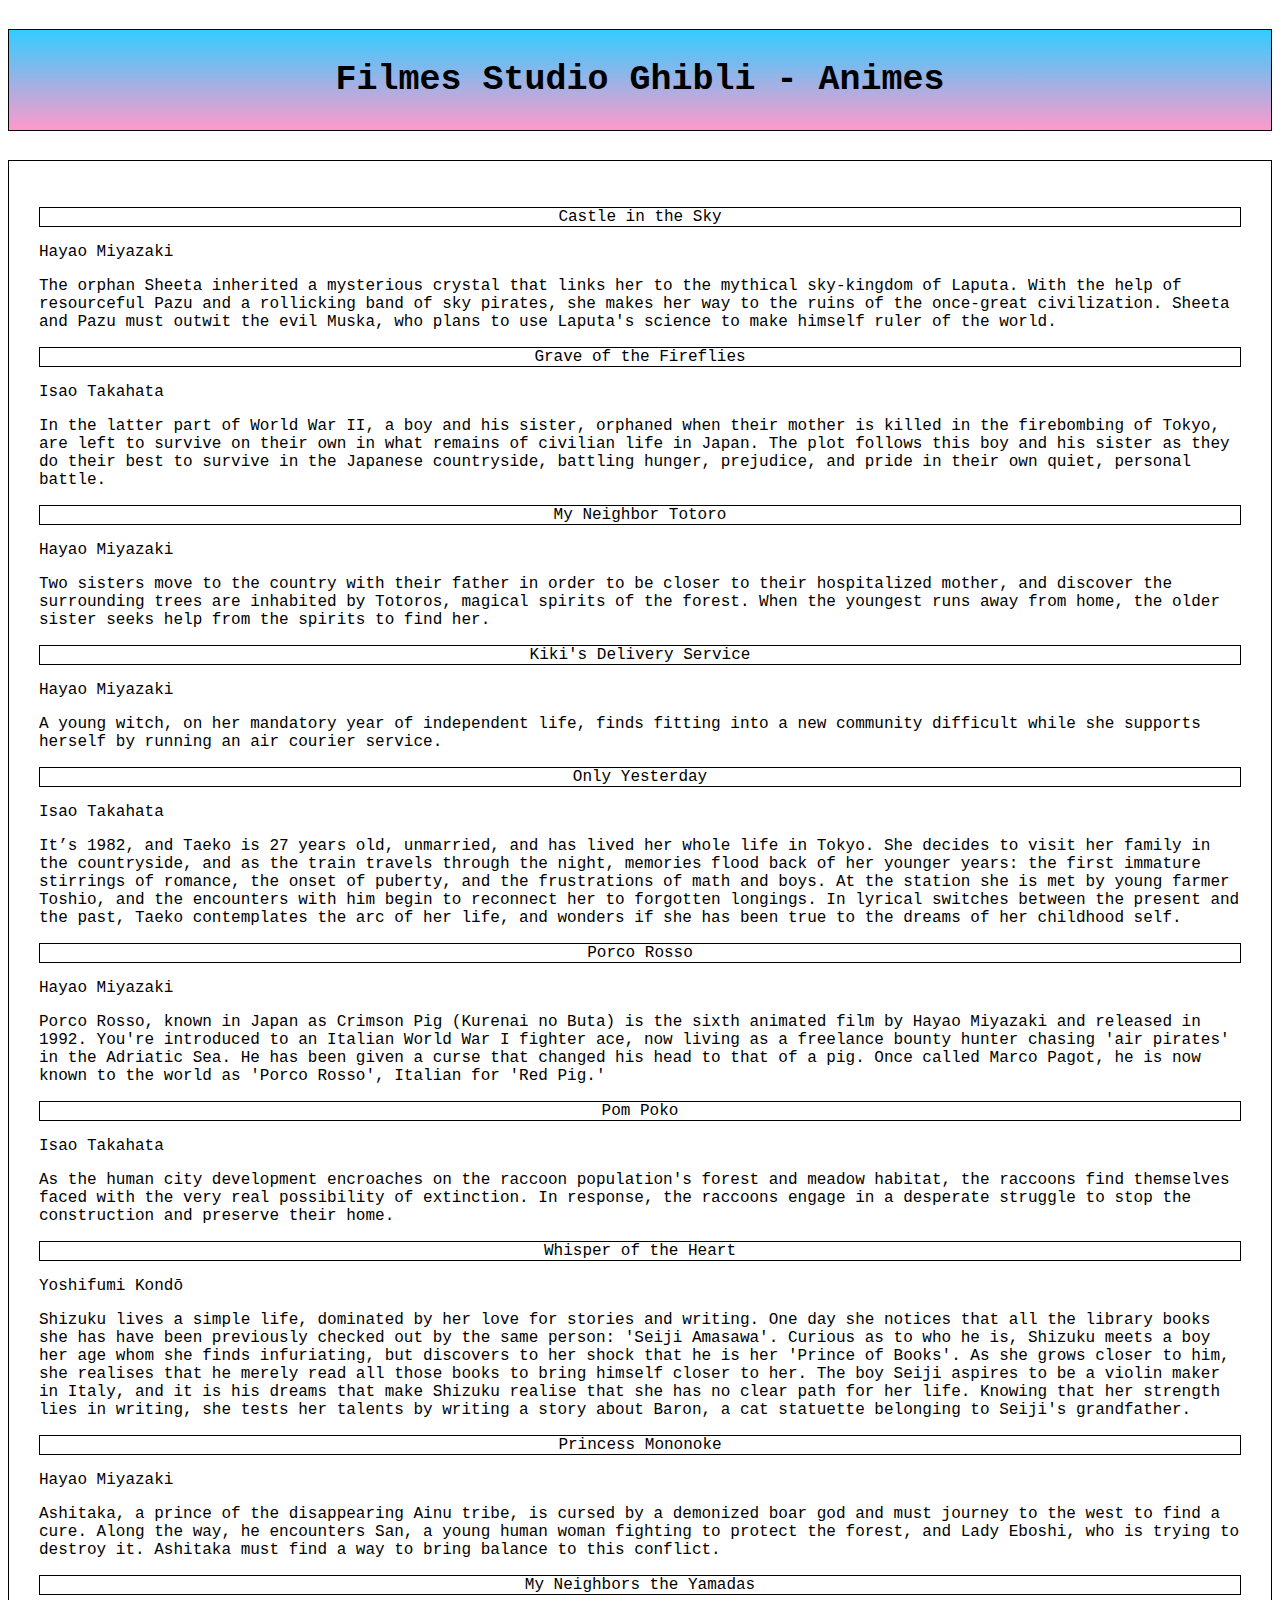
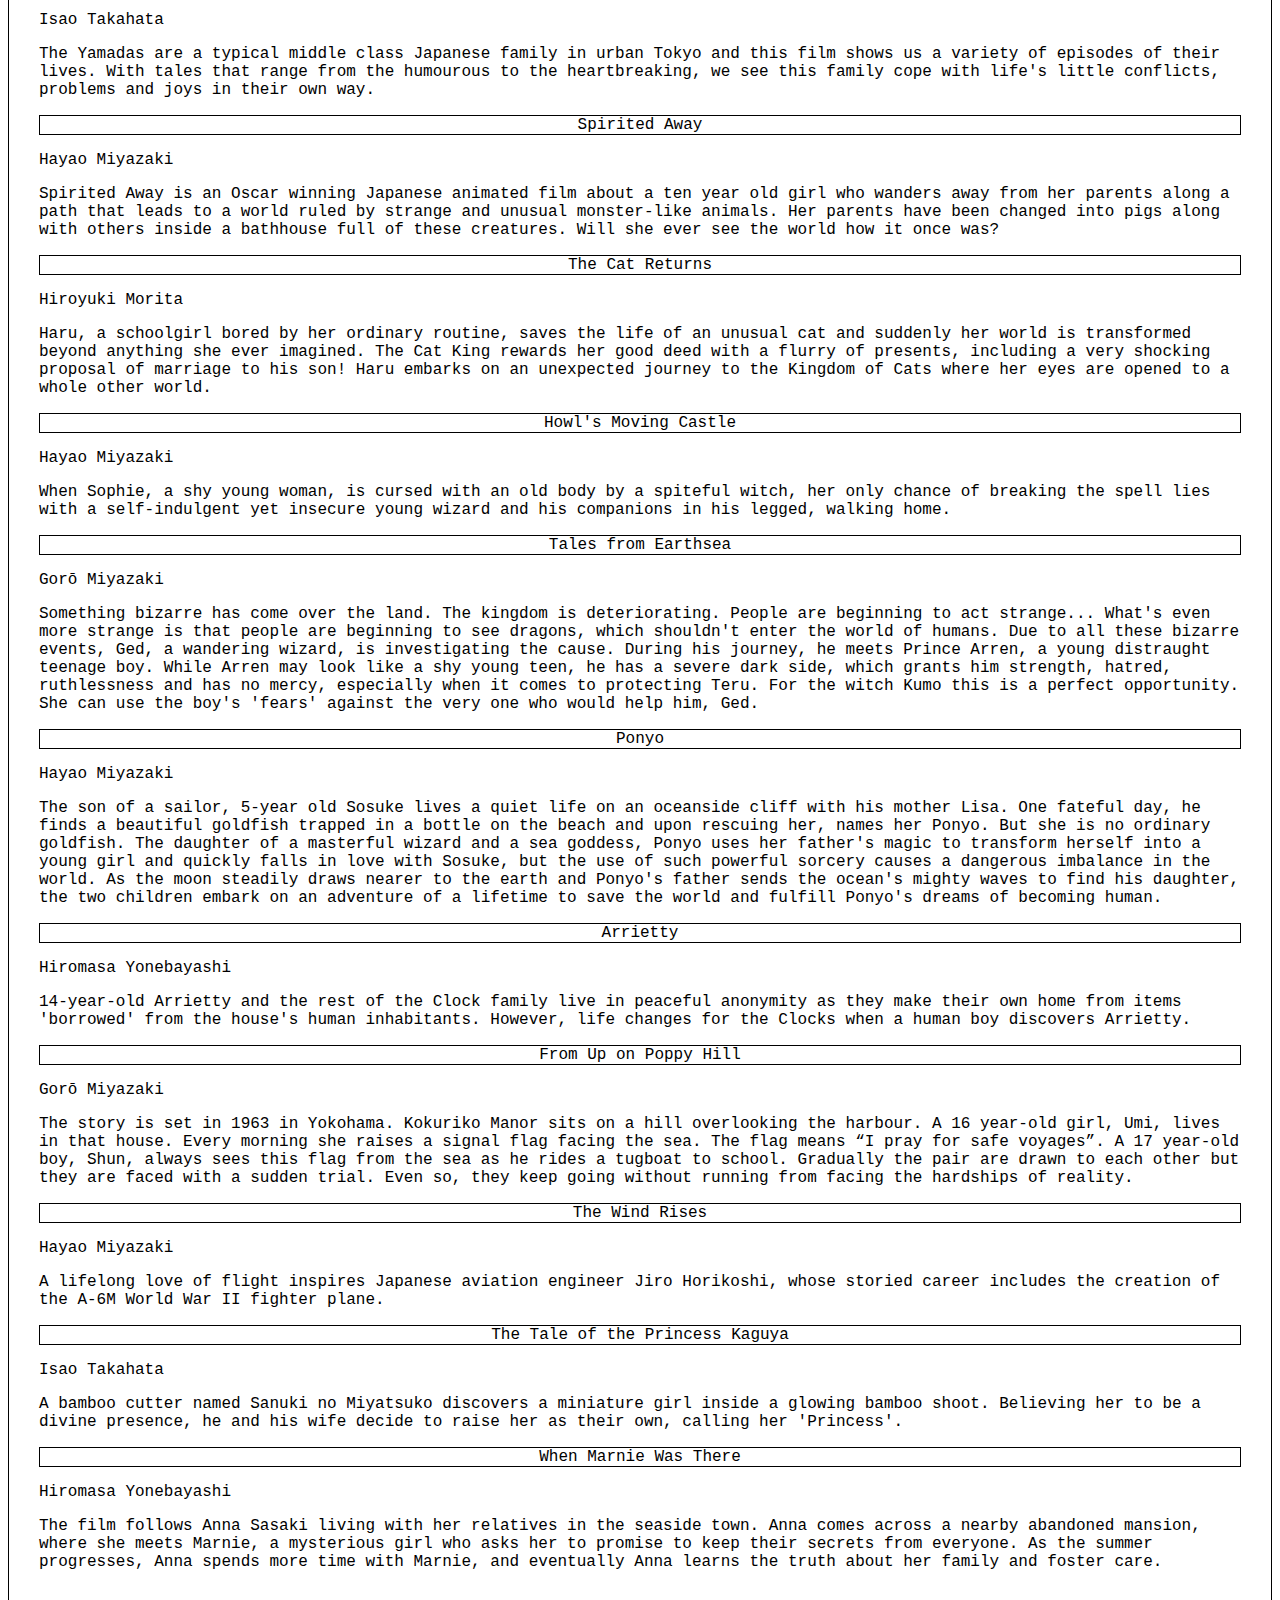
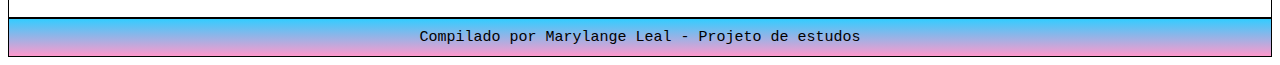
==== index.html @ 7b473c95 "Aprendendo como consumir uma API" ====
<!DOCTYPE html>
<html lang="pt-br">
<head>
  <meta charset="UTF-8">
  <meta name="viewport" content="width=device-width, initial-scale=1.0">
  <title>Filmes Studio Ghibli - Animes</title>
  <link rel="stylesheet" type="text/css" href="style.css">
</head>
<body>
  <header>
    <h2 class="titlePage">Filmes Studio Ghibli - Animes</h2>
  </header>
  <main class="container"></main>
  <footer class="footer">Compilado por Marylange Leal - Projeto de estudos</footer>
  <script src="testeMary4.js"></script>
</body>
</html>
---- style.css ----
.autor {
    font-family: "Lucida Console", Courier, monospace;
}

.descricao {
    font-family: "Lucida Console", Courier, monospace;
}

.container {
    border: 1px solid black;
    padding: 30px;
}

.footer {
    background: linear-gradient(to bottom, #33ccff 0%, #ff99cc 100%);
    border: 1px solid black;
    font-family: "Lucida Console", Courier, monospace;
    font-size: 15px;
    text-align: center;
    padding: 10px;
}

.titlePage {
    background: linear-gradient(to bottom, #33ccff 0%, #ff99cc 100%);
    border: 1px solid black;
    font-family: "Lucida Console", Courier, monospace;
    font-size: 35px;
    text-align: center;
    padding: 30px;
}

.titulo {
    border: 1px solid black;
    font-family: "Lucida Console", Courier, monospace;
    text-align: center;
}

@media (max-width: 600px) {
    .itens {
        flex-direction: column;
    }
}
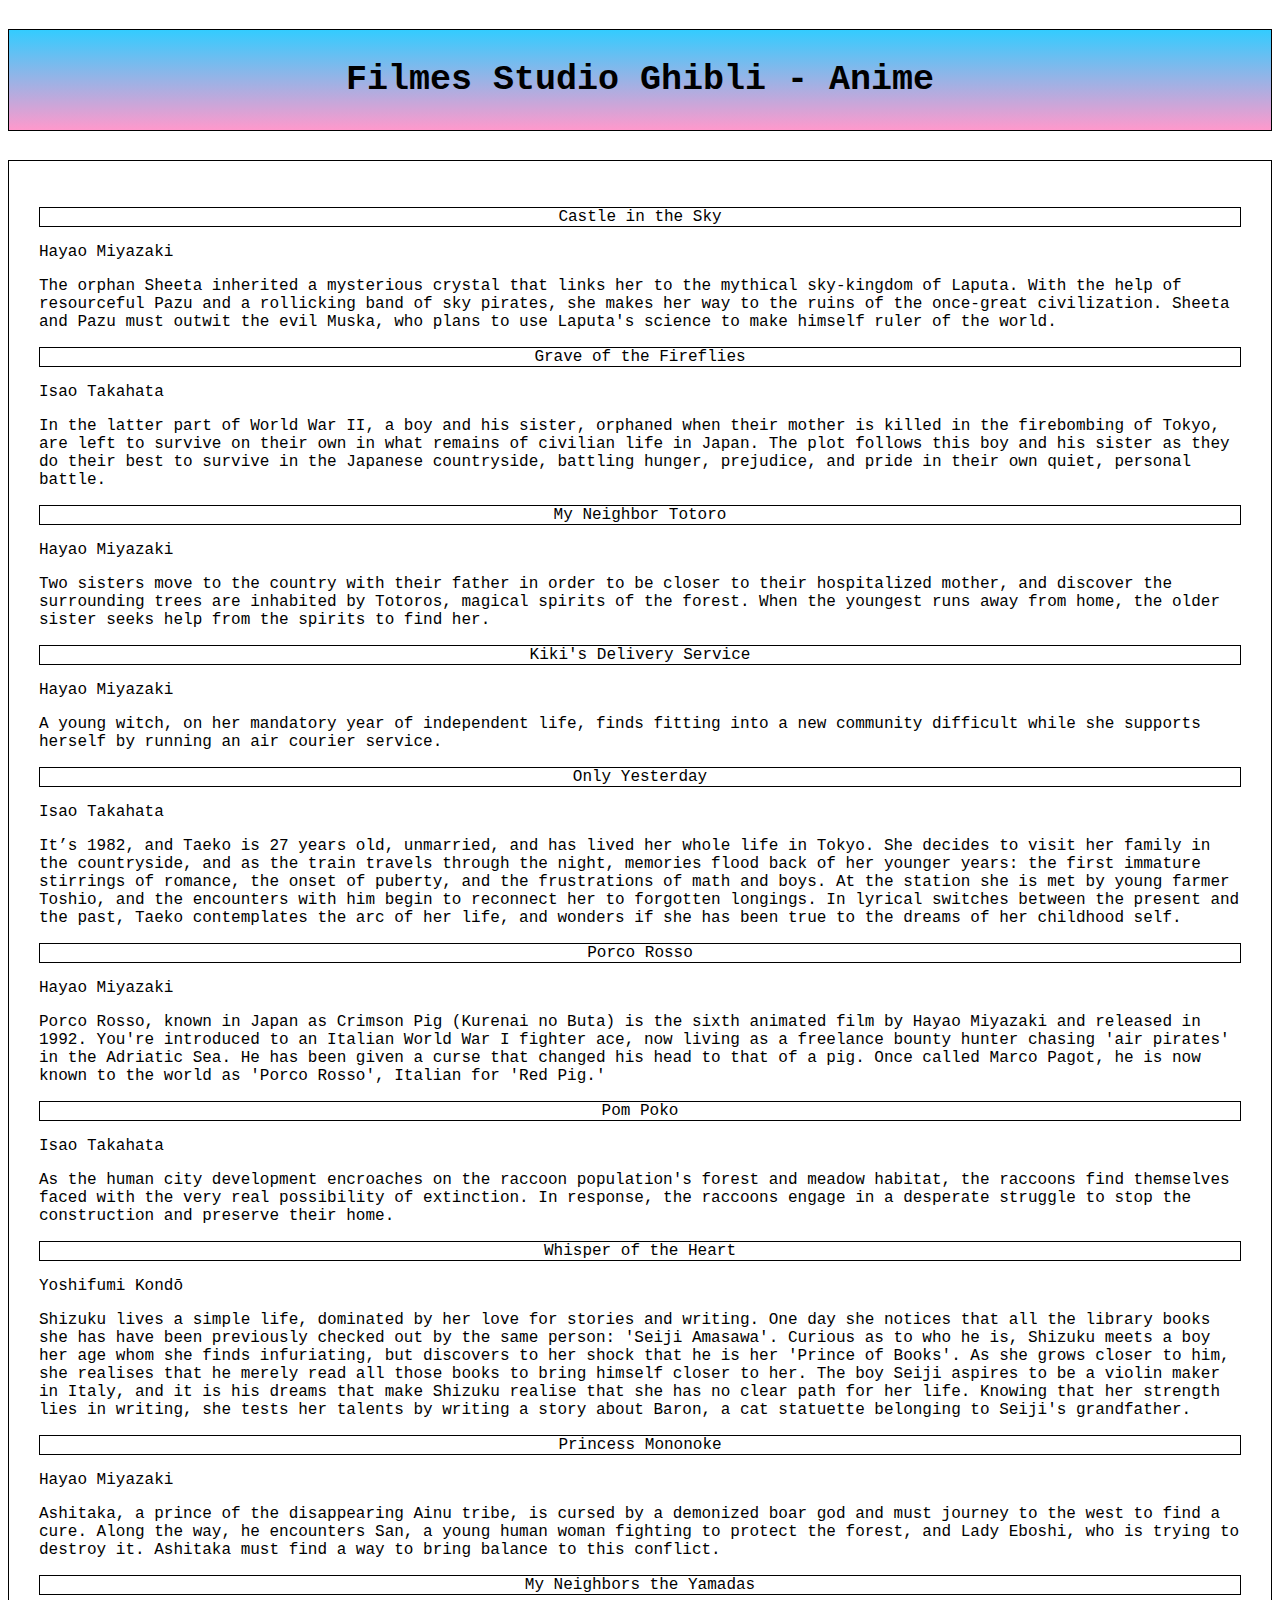
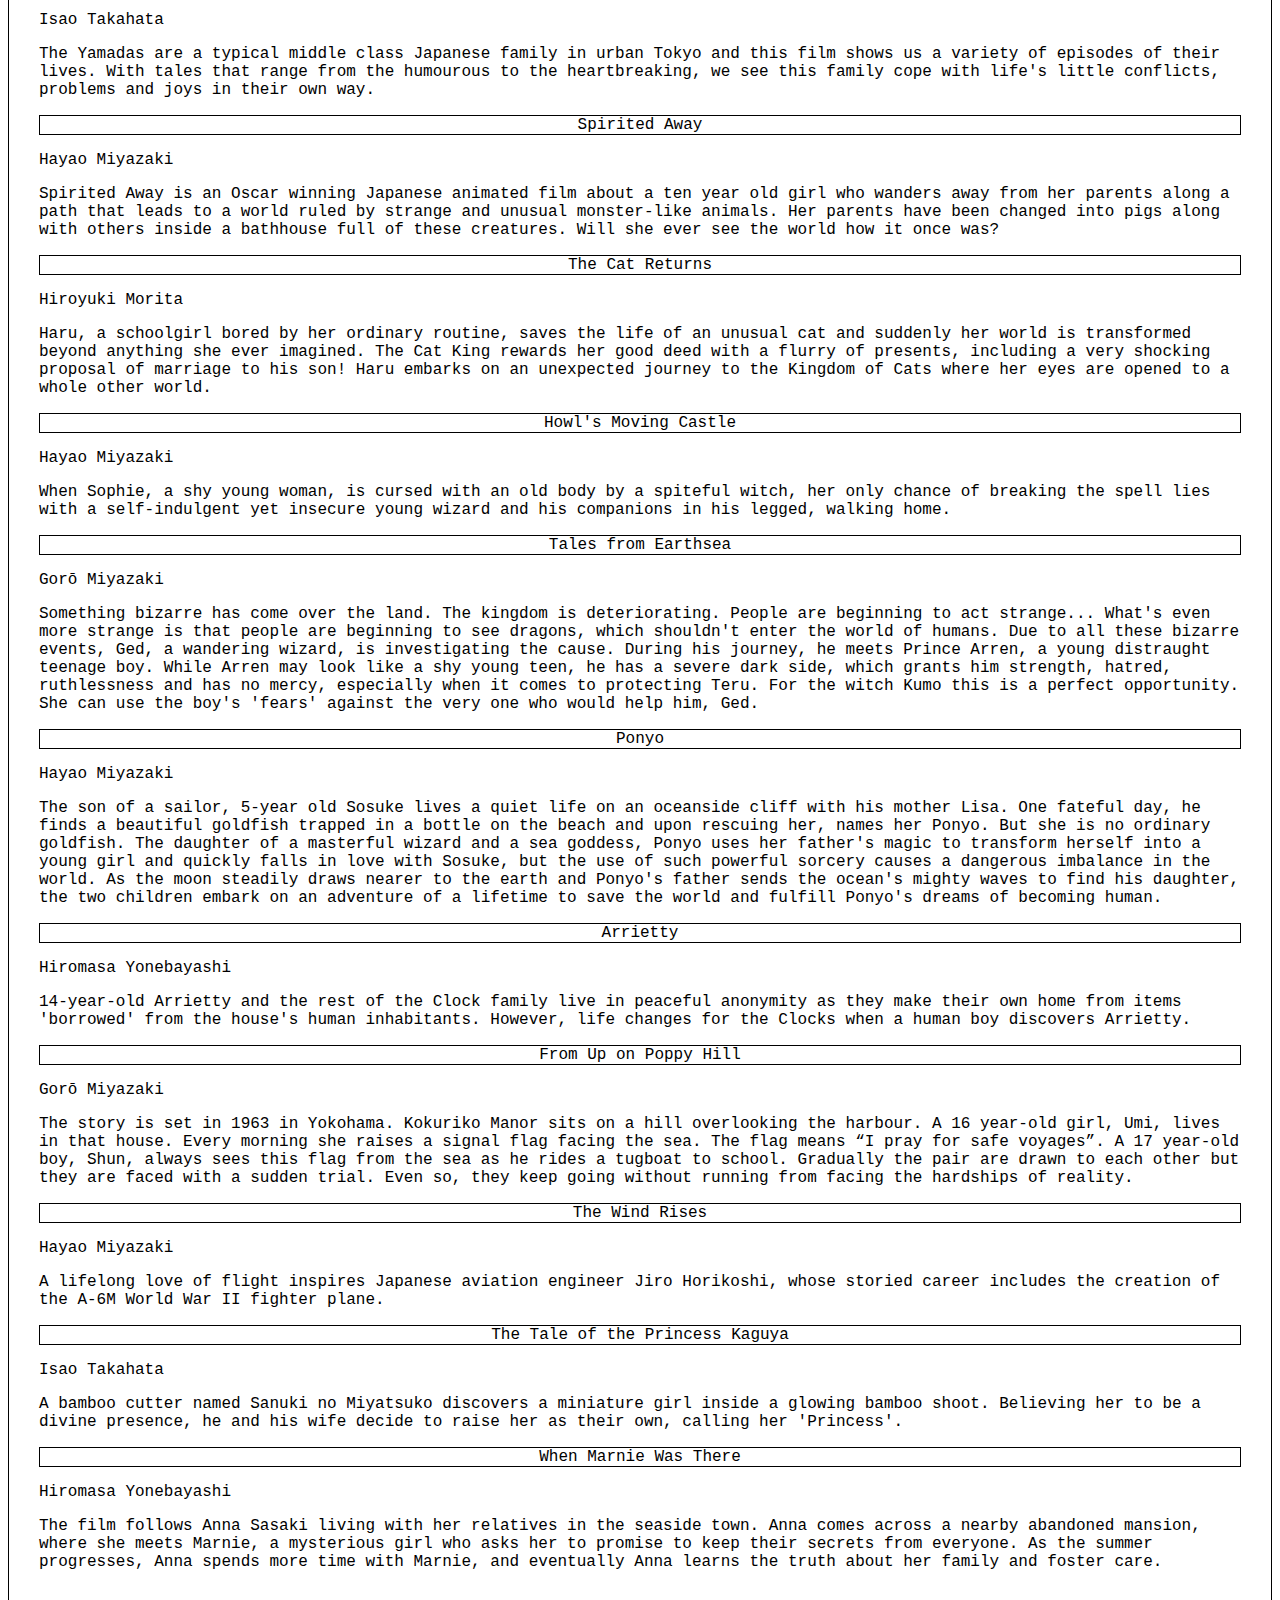
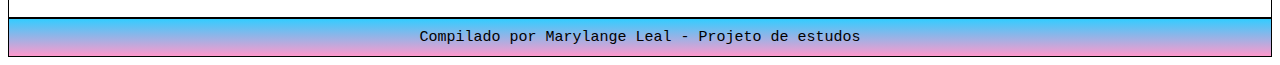
==== commit 9b093649: "arquivo README" ====
--- a/index.html
+++ b/index.html
@@ -3,12 +3,12 @@
 <head>
   <meta charset="UTF-8">
   <meta name="viewport" content="width=device-width, initial-scale=1.0">
-  <title>Filmes Studio Ghibli - Animes</title>
+  <title>Filmes Studio Ghibli - Anime</title>
   <link rel="stylesheet" type="text/css" href="style.css">
 </head>
 <body>
   <header>
-    <h2 class="titlePage">Filmes Studio Ghibli - Animes</h2>
+    <h2 class="titlePage">Filmes Studio Ghibli - Anime</h2>
   </header>
   <main class="container"></main>
   <footer class="footer">Compilado por Marylange Leal - Projeto de estudos</footer>
--- a/style.css
+++ b/style.css
@@ -39,4 +39,4 @@
     .itens {
         flex-direction: column;
     }
-}+}
